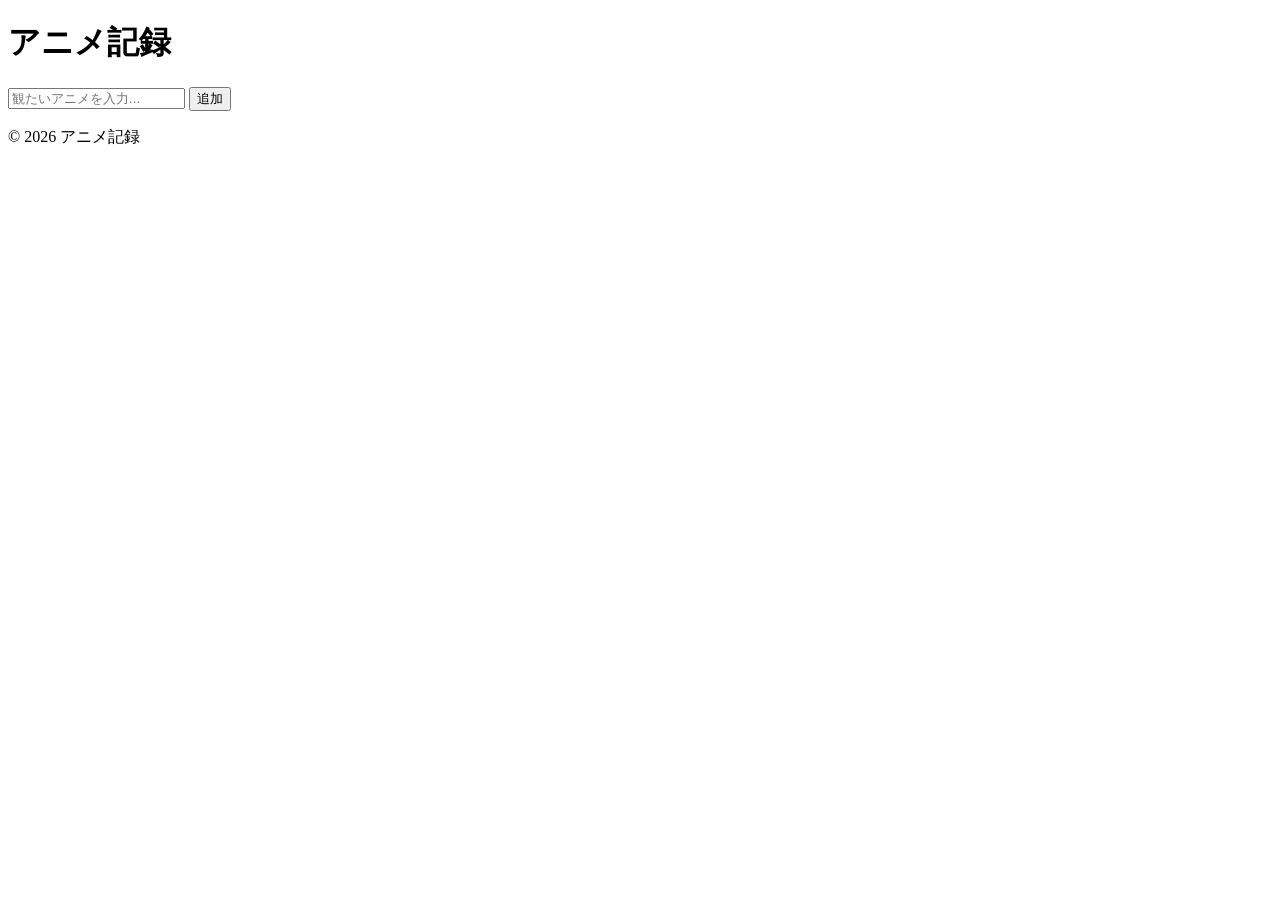
==== your-app/static/index.html @ 115933eb "アプリ名変更" ====
<!doctype html>
<html lang="ja">
  <head>
    <meta charset="UTF-8" />
    <meta name="viewport" content="width=device-width, initial-scale=1.0" />
    <title>アニメ記録</title>
    <link rel="stylesheet" href="/style.css" />
  </head>
  <body>
    <!-- ヘッダー -->
    <header class="header">
      <h1>アニメ記録</h1>
    </header>

    <!-- メインコンテンツ -->
    <main class="todo-card">
      <!-- エラーメッセージ表示エリア -->
      <div id="error-message" class="error-message" style="display: none"></div>

      <!-- TODO入力エリア -->
      <form id="todo-form" class="input-area">
        <input
          type="text"
          id="todo-input"
          class="todo-input"
          placeholder="観たいアニメを入力..."
          maxlength="100"
          autocomplete="off"
        />
        <button type="submit" class="todo-button">追加</button>
      </form>

      <!-- TODOリスト -->
      <ul id="todo-list" class="todo-list"></ul>
    </main>

    <!-- フッター -->
    <footer class="footer">
      <p>&copy; 2026 アニメ記録</p>
    </footer>

    <script src="/app.js"></script>
  </body>
</html>
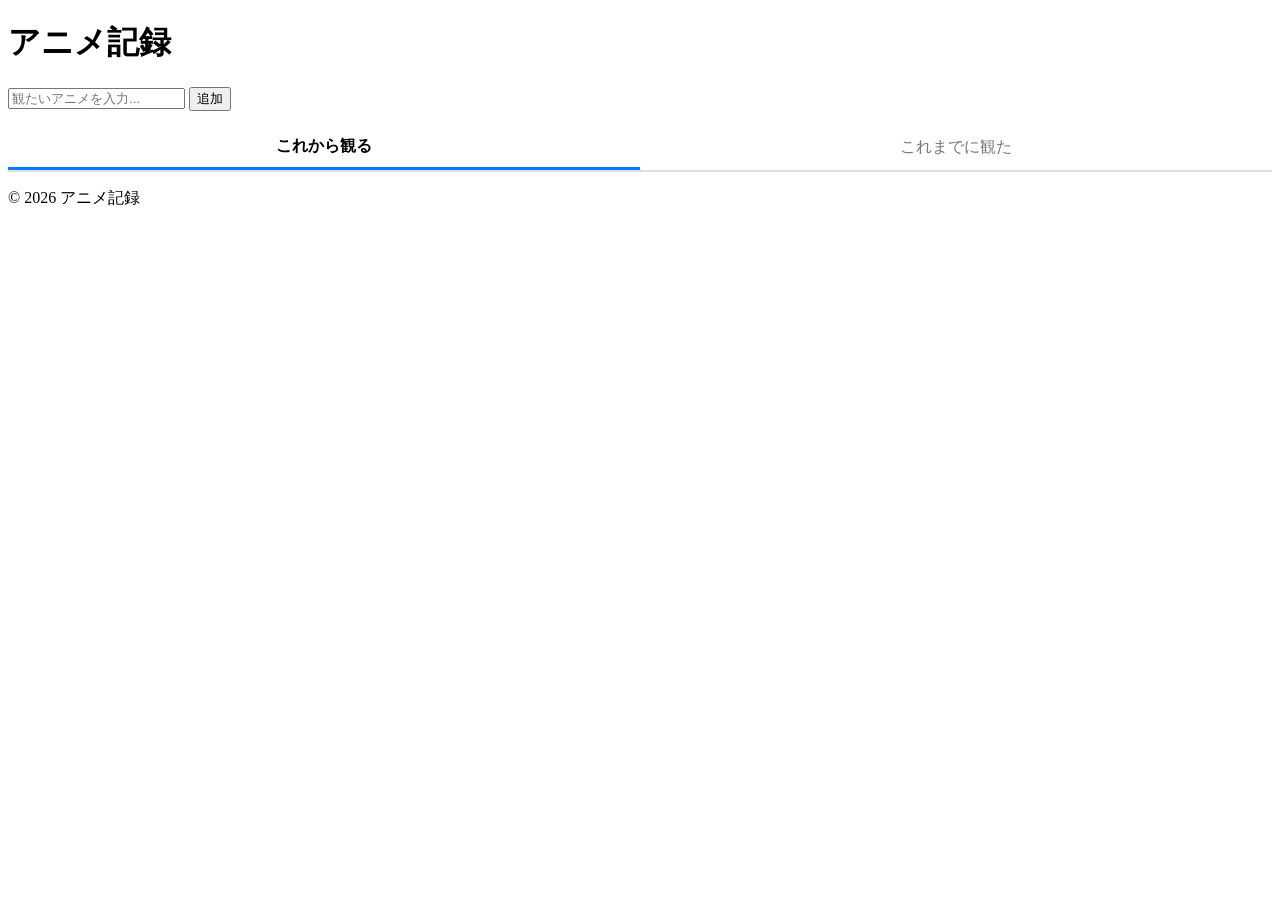
==== commit 8f782d2b: "観たor観るボタンの追加" ====
--- a/your-app/static/index.html
+++ b/your-app/static/index.html
@@ -30,6 +30,11 @@
         <button type="submit" class="todo-button">追加</button>
       </form>
 
+      <div class="tabs" style="display: flex; margin: 15px 0; border-bottom: 2px solid #ddd;">
+        <button type="button" id="tab-want" style="flex: 1; padding: 10px; background: none; border: none; font-size: 16px; cursor: pointer; border-bottom: 3px solid #007bff; font-weight: bold;">これから観る</button>
+        <button type="button" id="tab-watched" style="flex: 1; padding: 10px; background: none; border: none; font-size: 16px; cursor: pointer; color: #777;">これまでに観た</button>
+      </div>
+
       <!-- TODOリスト -->
       <ul id="todo-list" class="todo-list"></ul>
     </main>
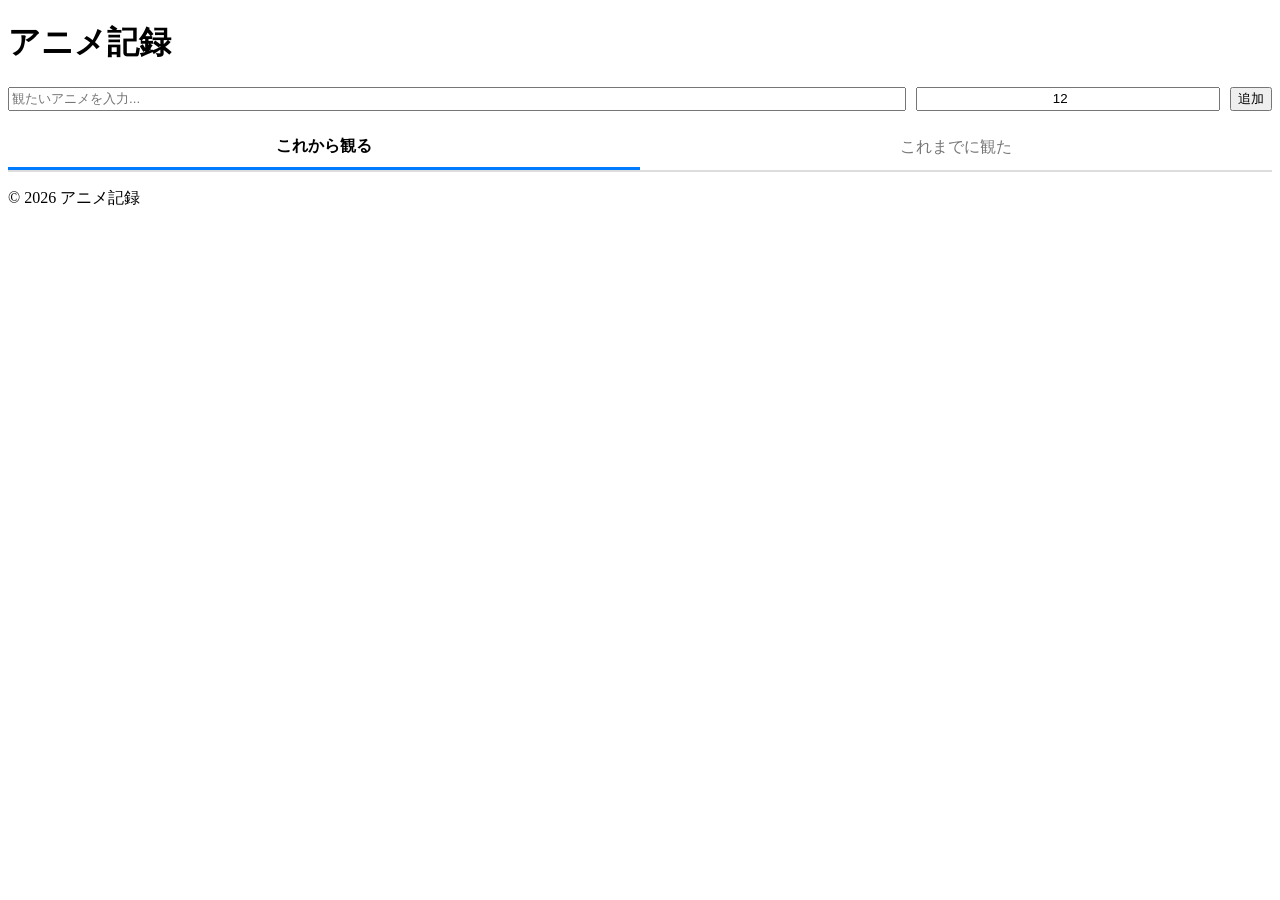
==== commit dc2995ae: "話数の追加" ====
--- a/your-app/static/index.html
+++ b/your-app/static/index.html
@@ -18,7 +18,7 @@
       <div id="error-message" class="error-message" style="display: none"></div>
 
       <!-- TODO入力エリア -->
-      <form id="todo-form" class="input-area">
+      <form id="todo-form" class="input-area" style="display: flex; gap: 10px;">
         <input
           type="text"
           id="todo-input"
@@ -26,14 +26,28 @@
           placeholder="観たいアニメを入力..."
           maxlength="100"
           autocomplete="off"
+          style="flex: 3;"
+        />
+        <!-- 👈 総話数を入力する数字用の入力欄を追加 -->
+        <input
+          type="number"
+          id="todo-total-ep"
+          class="todo-input"
+          value="12"
+          min="1"
+          max="1000"
+          placeholder="総話数"
+          style="flex: 1; text-align: center;"
         />
         <button type="submit" class="todo-button">追加</button>
       </form>
 
       <div class="tabs" style="display: flex; margin: 15px 0; border-bottom: 2px solid #ddd;">
-        <button type="button" id="tab-want" style="flex: 1; padding: 10px; background: none; border: none; font-size: 16px; cursor: pointer; border-bottom: 3px solid #007bff; font-weight: bold;">これから観る</button>
-        <button type="button" id="tab-watched" style="flex: 1; padding: 10px; background: none; border: none; font-size: 16px; cursor: pointer; color: #777;">これまでに観た</button>
+        <!-- 💡 onclick="..." を付け足しました！ -->
+        <button type="button" id="tab-want" onclick="switchTab('want')" style="flex: 1; padding: 10px; background: none; border: none; font-size: 16px; cursor: pointer; border-bottom: 3px solid #007bff; font-weight: bold;">これから観る</button>
+        <button type="button" id="tab-watched" onclick="switchTab('watched')" style="flex: 1; padding: 10px; background: none; border: none; font-size: 16px; cursor: pointer; color: #777;">これまでに観た</button>
       </div>
+
 
       <!-- TODOリスト -->
       <ul id="todo-list" class="todo-list"></ul>
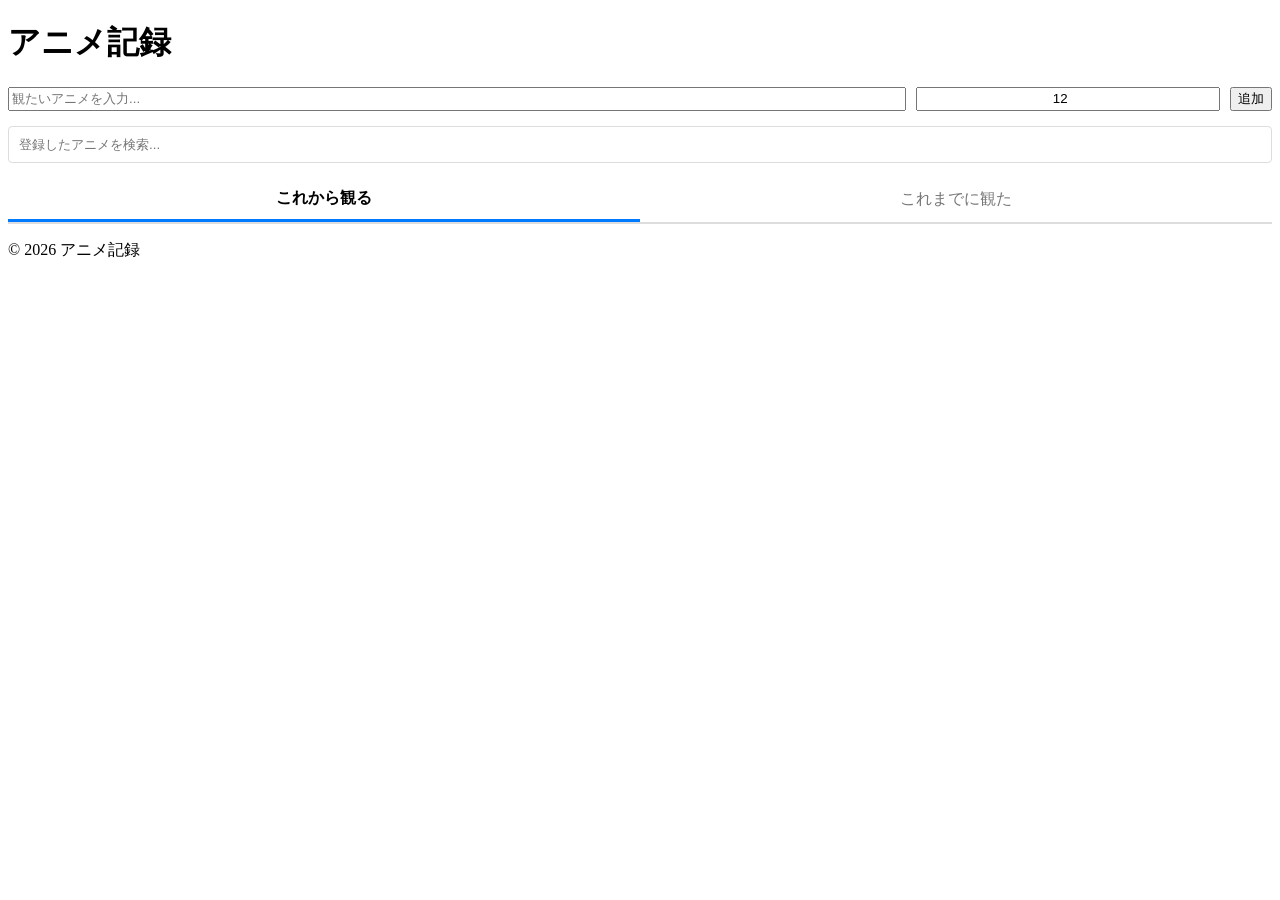
==== commit 88c6e5ac: "検索バーの追加" ====
--- a/your-app/static/index.html
+++ b/your-app/static/index.html
@@ -17,7 +17,7 @@
       <!-- エラーメッセージ表示エリア -->
       <div id="error-message" class="error-message" style="display: none"></div>
 
-      <!-- TODO入力エリア -->
+      <!-- アニメ入力エリア -->
       <form id="todo-form" class="input-area" style="display: flex; gap: 10px;">
         <input
           type="text"
@@ -28,7 +28,6 @@
           autocomplete="off"
           style="flex: 3;"
         />
-        <!-- 👈 総話数を入力する数字用の入力欄を追加 -->
         <input
           type="number"
           id="todo-total-ep"
@@ -42,14 +41,25 @@
         <button type="submit" class="todo-button">追加</button>
       </form>
 
+      <!-- 🔍 キーワード検索窓 -->
+      <div class="search-area" style="margin: 15px 0 5px 0;">
+        <input
+          type="text"
+          id="search-input"
+          class="todo-input"
+          placeholder="登録したアニメを検索..."
+          autocomplete="off"
+          style="width: 100%; box-sizing: border-box; padding: 10px; border: 1px solid #ddd; border-radius: 4px;"
+        />
+      </div>
+
+      <!-- タブメニュー -->
       <div class="tabs" style="display: flex; margin: 15px 0; border-bottom: 2px solid #ddd;">
-        <!-- 💡 onclick="..." を付け足しました！ -->
         <button type="button" id="tab-want" onclick="switchTab('want')" style="flex: 1; padding: 10px; background: none; border: none; font-size: 16px; cursor: pointer; border-bottom: 3px solid #007bff; font-weight: bold;">これから観る</button>
         <button type="button" id="tab-watched" onclick="switchTab('watched')" style="flex: 1; padding: 10px; background: none; border: none; font-size: 16px; cursor: pointer; color: #777;">これまでに観た</button>
       </div>
 
-
-      <!-- TODOリスト -->
+      <!-- アメリスト -->
       <ul id="todo-list" class="todo-list"></ul>
     </main>
 
@@ -61,3 +71,4 @@
     <script src="/app.js"></script>
   </body>
 </html>
+
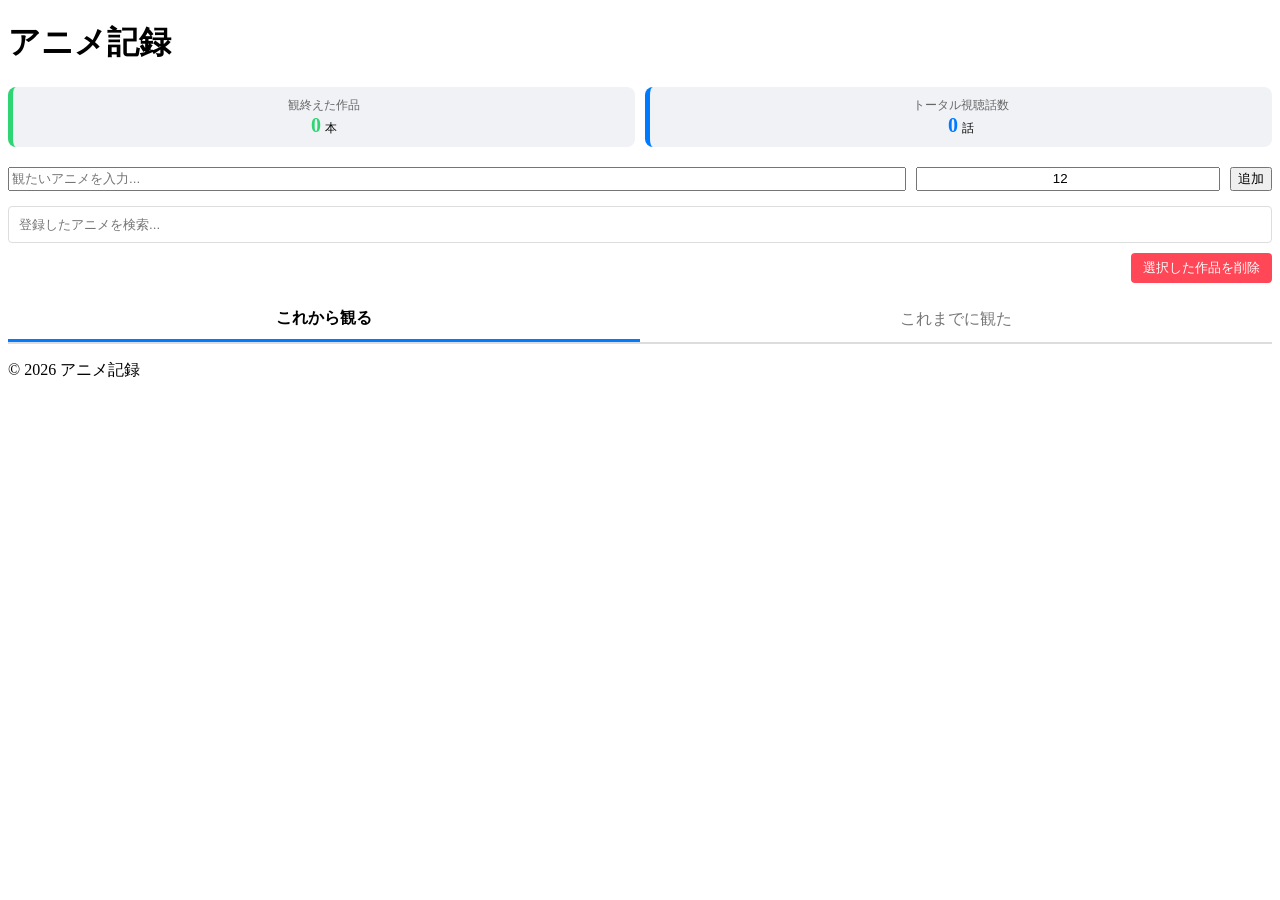
==== commit bd2b4565: "まとめて選択の追加、見た合計話数の追加" ====
--- a/your-app/static/index.html
+++ b/your-app/static/index.html
@@ -16,6 +16,18 @@
     <main class="todo-card">
       <!-- エラーメッセージ表示エリア -->
       <div id="error-message" class="error-message" style="display: none"></div>
+
+      <!-- 🏆 アニメ視聴データダッシュボード -->
+      <div class="stats-area" style="display: flex; gap: 10px; margin-bottom: 20px;">
+        <div style="flex: 1; background: #f1f2f6; padding: 10px; border-radius: 8px; text-align: center; border-left: 5px solid #2ed573;">
+          <span style="font-size: 12px; color: #666; display: block;">観終えた作品</span>
+          <strong id="total-anime-count" style="font-size: 20px; color: #2ed573;">0</strong> <span style="font-size: 12px;">本</span>
+        </div>
+        <div style="flex: 1; background: #f1f2f6; padding: 10px; border-radius: 8px; text-align: center; border-left: 5px solid #007bff;">
+          <span style="font-size: 12px; color: #666; display: block;">トータル視聴話数</span>
+          <strong id="total-episode-count" style="font-size: 20px; color: #007bff;">0</strong> <span style="font-size: 12px;">話</span>
+        </div>
+      </div>
 
       <!-- アニメ入力エリア -->
       <form id="todo-form" class="input-area" style="display: flex; gap: 10px;">
@@ -52,6 +64,11 @@
           style="width: 100%; box-sizing: border-box; padding: 10px; border: 1px solid #ddd; border-radius: 4px;"
         />
       </div>
+            <!-- 🛠️ 一括選択・操作エリア -->
+      <div class="bulk-actions" style="margin: 10px 0; display: flex; gap: 10px; justify-content: flex-end;">
+        <button type="button" onclick="bulkWatch()" id="bulk-watch-btn" style="background-color: #2ed573; color: white; border: none; padding: 6px 12px; border-radius: 4px; cursor: pointer; font-size: 13px; display: none;">選択した作品を観た！</button>
+        <button type="button" onclick="bulkDelete()" style="background-color: #ff4757; color: white; border: none; padding: 6px 12px; border-radius: 4px; cursor: pointer; font-size: 13px;">選択した作品を削除</button>
+      </div>
 
       <!-- タブメニュー -->
       <div class="tabs" style="display: flex; margin: 15px 0; border-bottom: 2px solid #ddd;">
